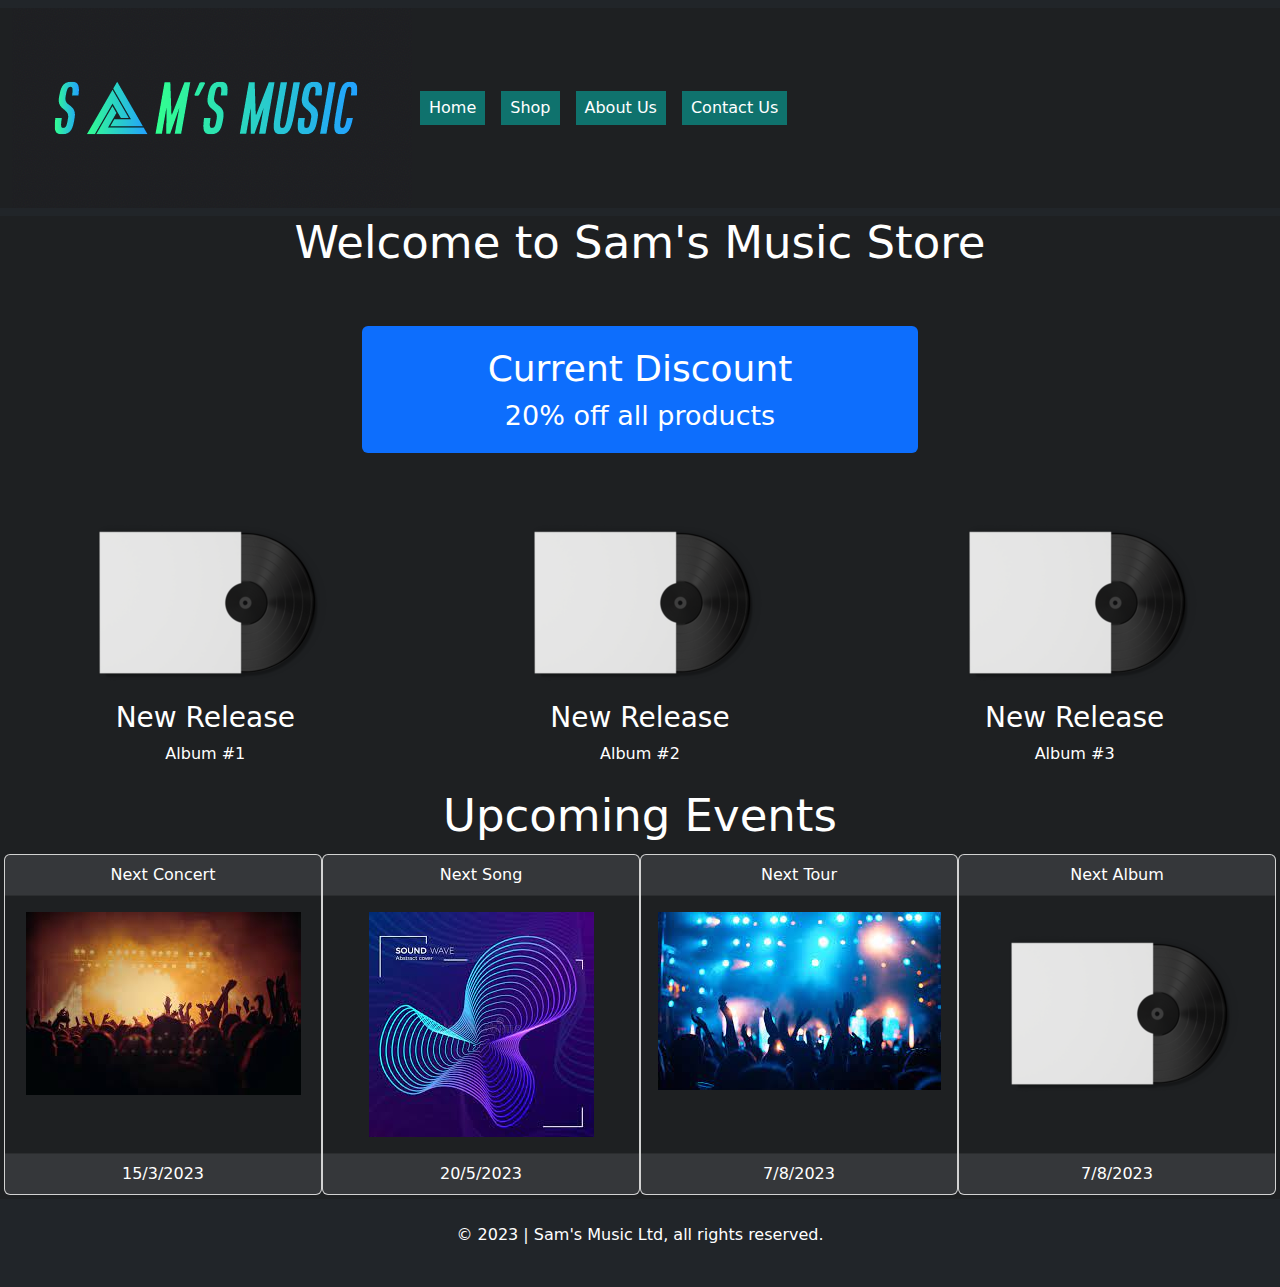
==== index.html @ c61a61d7 "Update index.html" ====
<!DOCTYPE html>
<html lang="en">

<head>
    <meta charset="utf-8">
    <meta name="viewport" content="width=device-width, initial-scale=1">
    <title>Sam's Music</title>
    <link href="https://cdn.jsdelivr.net/npm/bootstrap@5.2.3/dist/css/bootstrap.min.css" rel="stylesheet">
    <script src="https://cdn.jsdelivr.net/npm/bootstrap@5.2.3/dist/js/bootstrap.bundle.min.js"></script>
    <link rel="stylesheet" href="css/main.css">
</head>

<body>
    <div>
        <a class ="visually-hidden-focusable" href="#main">Skip to main content</a>
        <div class="row">
            <div class="col-sm">
                <nav class="navbar navbar-expand-sm bg-dark navbar-dark">
                    <div class="container-fluid">
                        <img id="nav-logo" src="images/Logo.png" alt="Sam's Music Logo">
                        <button title="Navbar Button" class="navbar-toggler" type="button" aria-label = "Open Navbar Button" data-bs-toggle="collapse"
                            data-bs-target="#collapsibleNavbar">
                            <span class="navbar-toggler-icon"></span>
                        </button>
                        <div class="collapse navbar-collapse" id="collapsibleNavbar">
                            <ul class="navbar-nav">
                                <li class="nav-item">
                                    <form class="nav-link" action="index.html"><button type="submit">Home</button>
                                    </form>
                                </li>
                                <li class="nav-item">
                                    <form class="nav-link" action="shop.html"><button type="submit">Shop</button></form>
                                </li>
                                <li class="nav-item">
                                    <form class="nav-link" action="about.html"><button type="submit">About Us</button>
                                    </form>
                                </li>
                                <li class="nav-item">
                                    <form class="nav-link" action="contact.html"><button type="submit">Contact
                                            Us</button></form>
                                </li>
                            </ul>
                        </div>
                    </div>
                </nav>
            </div>
        </div>
    </div>
    <main id="main">
        <div>
            <div class="row">
                <h1 class="col title">Welcome to Sam's Music Store</h1>
            </div>
            <div class="row">
                <div class="col-0 col-sm-1 col-md-2 col-lg-3 col-xxl-4"></div>
                <div class="col m-5 p-3 bg-primary text-white rounded">
                    <span class="bg-primary center discount1"> Current Discount</span>
                    <span class="bg-primary center discount2"> 20% off all products</span>
                </div>
                <div class="col-0 col-sm-1 col-md-2 col-lg-3 col-xxl-3"></div>
            </div>
            <div id="homeCarousel" class="carousel slide d-block d-lg-none" data-bs-ride="carousel">
                <div class="carousel-indicators center">
                    <button type="button" title="Carousel Indicator 1" aria-label = "Carousel Indicator 1" 
                        data-bs-target="#homeCarousel" data-bs-slide-to="0" class="active"></button>
                    <button type="button" title="Carousel Indicator 2" aria-label = "Carousel Indicator 2" 
                        data-bs-target="#homeCarousel" data-bs-slide-to="1"></button>
                    <button type="button" title="Carousel Indicator 3" aria-label = "Carousel Indicator 3" 
                        data-bs-target="#homeCarousel" data-bs-slide-to="2"></button>
                </div>
                <div class="carousel-inner">
                    <a class="hyper" href="shop.html">
                    <div class="carousel-item active">
                            <img src="images/Album6.png" alt="Album 6 Picture" class="d-block w-30 center" style="width:33%">
                            <span class="h3 center"> New Release</span>
                            <p class="center"> Album #6</p>
                            <br>
                    </div>
                    <div class="carousel-item">
                            <img src="images/Album5.png" alt="Album 5 Picture" class="d-block w-30 center" style="width:33%">
                            <span class="h3 center"> New Release</span>
                            <p class="center"> Album #5</p>
                            <br>
                    </div>
                    <div class="carousel-item">
                            <img src="images/Album5.png" alt="Album 4 Picture" class="d-block w-30 center" style="width:33%">
                            <span class="h3 center"> New Release</span>
                            <p class="center"> Album #4</p>
                            <br>
                    </div>
                    </a>
                    <button title="Carousel Previous Button" aria-label = "Carousel Previous Button" 
                        class="carousel-control-prev" type="button" data-bs-target="#homeCarousel" data-bs-slide="prev">
                        <span class="carousel-control-prev-icon"></span>
                    </button>
                    <button title="Carousel Next Button" aria-label = "Carousel Next Button" 
                        class="carousel-control-next" type="button" data-bs-target="#homeCarousel" data-bs-slide="next">
                        <span class="carousel-control-next-icon"></span>
                    </button>
                </div>
            </div>
            <div class = "d-none d-lg-block">
                <a class="hyper" href="shop.html"></a>
                    <div class="row">
                        <div class="col-lg-4">
                                <img src="images/album1.webp" alt="Album 1 Picture" class="d-block w-30 center">
                                <span class="h3 center"> New Release</span>
                                <p class="center"> Album #1</p>
                        </div>
                        <div class="col-lg-4">
                                <img src="images/album1.webp" alt="Album 2 Picture" class="d-block w-30 center">
                                <span class="h3 center"> New Release</span>
                                <p class="center"> Album #2</p>
                        </div>
                        <div class="col-lg-4">
                                <img src="images/album1.webp" alt="Album 3 Picture" class="d-block w-30 center">
                                <span class="h3 center"> New Release</span>
                                <p class="center"> Album #3</p>
                        </div>
                    </div>
                </a>
            </div>
        </div>
        <div class="container-fluid">
            <span class="center title">Upcoming Events</span>
            <div class="cards row p-1">
                <div class="col-lg-3 col-sm-6 p-0 card">
                    <div class="card-header light"><span class="center light">Next Concert</span> </div>
                    <div class="card-body"><img class="img-fluid mx-auto d-block" src="images/concert.jpeg"
                            alt="Picture of a crowd at a concert with orange lights"></div>
                    <div class="card-footer light"><span class="center light">15/3/2023</span></div>
                </div>
                <div class="col-lg-3 col-sm-6 p-0 card">
                    <div class="card-header light"><span class="center light">Next Song</span></div>
                    <div class="card-body"><img class="img-fluid mx-auto d-block" src="images/nextalbum.jpeg"
                            alt="Logo of the song"></div>
                    <div class="card-footer light"><span class="center light">20/5/2023</span></div>
                </div>
                <div class="col-lg-3 col-sm-6 p-0 card">
                    <div class="card-header light"><span class="center light">Next Tour</span></div>
                    <div class="card-body"><img class="img-fluid mx-auto d-block" src="images/tour.jpeg"
                            alt="Picture of a crowd at a concert with blue lights"></div>
                    <div class="card-footer light"><span class="center light">7/8/2023</span></div>
                </div>
                <div class="col-lg-3 col-sm-6 p-0 card">
                    <div class="card-header light"><span class="center light">Next Album</span></div>
                    <div class="card-body"><img class="img-fluid mx-auto d-block" src="images/album1.webp"
                            alt="Picture of the next album"></div>
                    <div class="card-footer light"><span class="center light">7/8/2023</span></div>
                </div>
            </div>
        </div>
    </main>
    <div class="p-4 bg-dark text-center">
        <p class="bg-dark">&copy; 2023 | Sam's Music Ltd, all rights reserved.</p>
    </div>
</body>

</html>
---- css/main.css ----
* {
    background-color: #1e2022;
    color: white
}

button {
    background-color: #0f726d;
    padding: 5px 9px;
    border: none
}

button:hover {
    background-color: #04ccc3;
}

#nav-logo {
    max-width: 33%;
    height: auto;
}

.offcanvas {
    background-color: #1e2022;
}

.carousel-control-next:hover {
    background-color: #1e2022;
}

.carousel-control-prev:hover {
    background-color: #1e2022;
}

.center {
    display: block;
    margin-left: auto;
    margin-right: auto;
    text-align: center;
}

.hyper:link {
    text-decoration: none;
}

.card-body {
    background-color: #1e2022;
}

.navbar-toggler-icon {
    background-color: #04ccc200;
}

.light {
    background-color: #35373a;
}

.product-img {
    max-width: 100%;
}

body {
    overflow-x: hidden
}

.title {
    font-size: 5vmin;
    text-align: center
}

.discount1 {
    font-size: 4vmin
}

.discount2 {
    font-size: 3vmin
}

#contactform {
    padding: 20px;
    width: 90%;
    overflow-y: auto;
    overflow-x: hidden;
    height: 90%
}

input[type=text],
textarea {
    width: 100%;
    padding: 5px;
    margin: 5px;
    resize: vertical;
    background-color: #404040
}

input[type=submit] {
    background-color: #0f726d;
    padding: 10px 18px;
    border: none
}

input[type=submit]:hover {
    background-color: #04ccc3;
}

#textarea {
    height: 200px
}
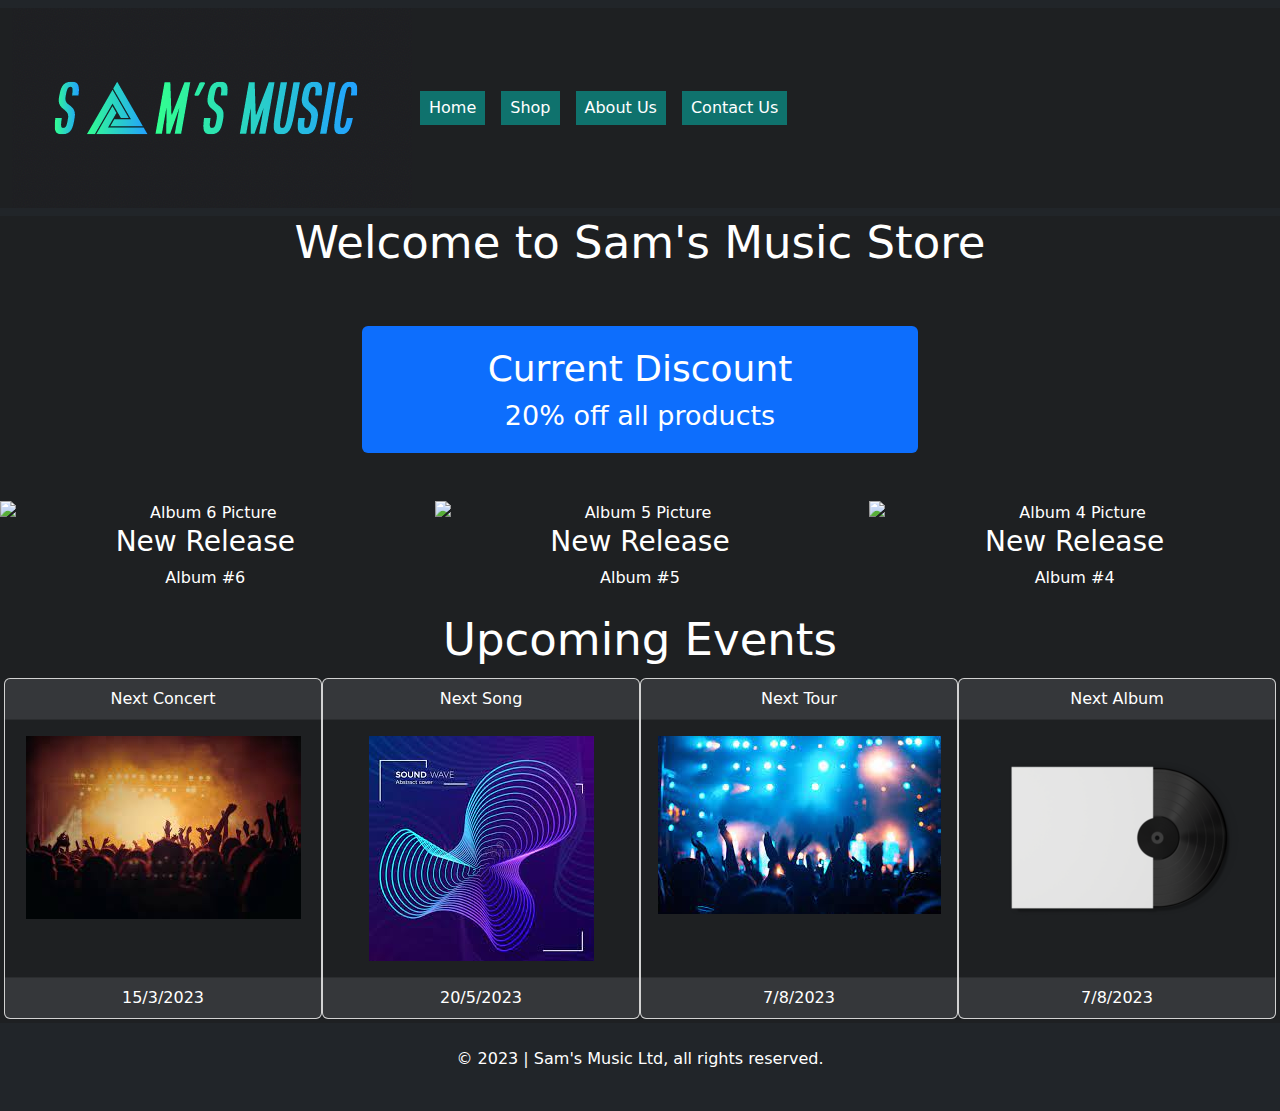
==== commit d41b3146: "Update index.html" ====
--- a/index.html
+++ b/index.html
@@ -103,19 +103,19 @@
                 <a class="hyper" href="shop.html"></a>
                     <div class="row">
                         <div class="col-lg-4">
-                                <img src="images/album1.webp" alt="Album 1 Picture" class="d-block w-30 center">
+                                <img src="images/album6.png" alt="Album 6 Picture" class="d-block w-30 center">
                                 <span class="h3 center"> New Release</span>
-                                <p class="center"> Album #1</p>
+                                <p class="center"> Album #6</p>
                         </div>
                         <div class="col-lg-4">
-                                <img src="images/album1.webp" alt="Album 2 Picture" class="d-block w-30 center">
+                                <img src="images/album5.png" alt="Album 5 Picture" class="d-block w-30 center">
                                 <span class="h3 center"> New Release</span>
-                                <p class="center"> Album #2</p>
+                                <p class="center"> Album #5</p>
                         </div>
                         <div class="col-lg-4">
-                                <img src="images/album1.webp" alt="Album 3 Picture" class="d-block w-30 center">
+                                <img src="images/album4.png" alt="Album 4 Picture" class="d-block w-30 center">
                                 <span class="h3 center"> New Release</span>
-                                <p class="center"> Album #3</p>
+                                <p class="center"> Album #4</p>
                         </div>
                     </div>
                 </a>
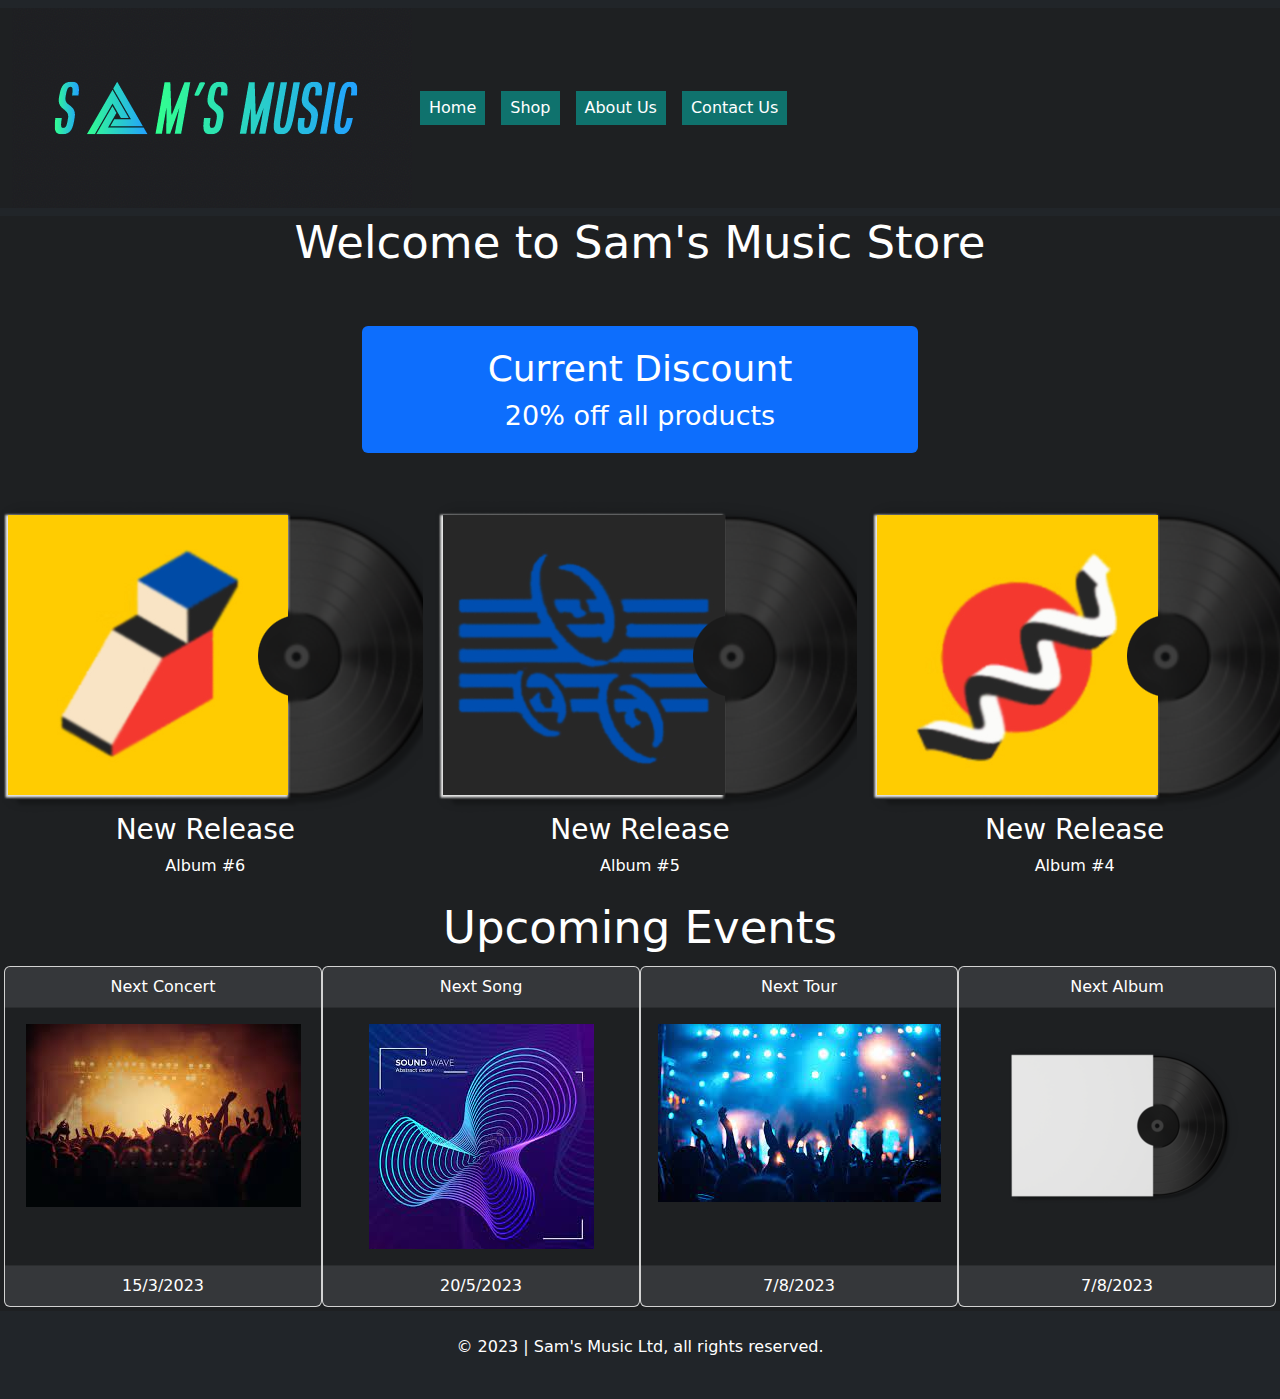
==== commit 5e42541d: "Update index.html" ====
--- a/index.html
+++ b/index.html
@@ -103,17 +103,17 @@
                 <a class="hyper" href="shop.html"></a>
                     <div class="row">
                         <div class="col-lg-4">
-                                <img src="images/album6.png" alt="Album 6 Picture" class="d-block w-30 center">
+                                <img src="images/Album6.png" alt="Album 6 Picture" class="d-block w-30 center">
                                 <span class="h3 center"> New Release</span>
                                 <p class="center"> Album #6</p>
                         </div>
                         <div class="col-lg-4">
-                                <img src="images/album5.png" alt="Album 5 Picture" class="d-block w-30 center">
+                                <img src="images/Album5.png" alt="Album 5 Picture" class="d-block w-30 center">
                                 <span class="h3 center"> New Release</span>
                                 <p class="center"> Album #5</p>
                         </div>
                         <div class="col-lg-4">
-                                <img src="images/album4.png" alt="Album 4 Picture" class="d-block w-30 center">
+                                <img src="images/Album4.png" alt="Album 4 Picture" class="d-block w-30 center">
                                 <span class="h3 center"> New Release</span>
                                 <p class="center"> Album #4</p>
                         </div>
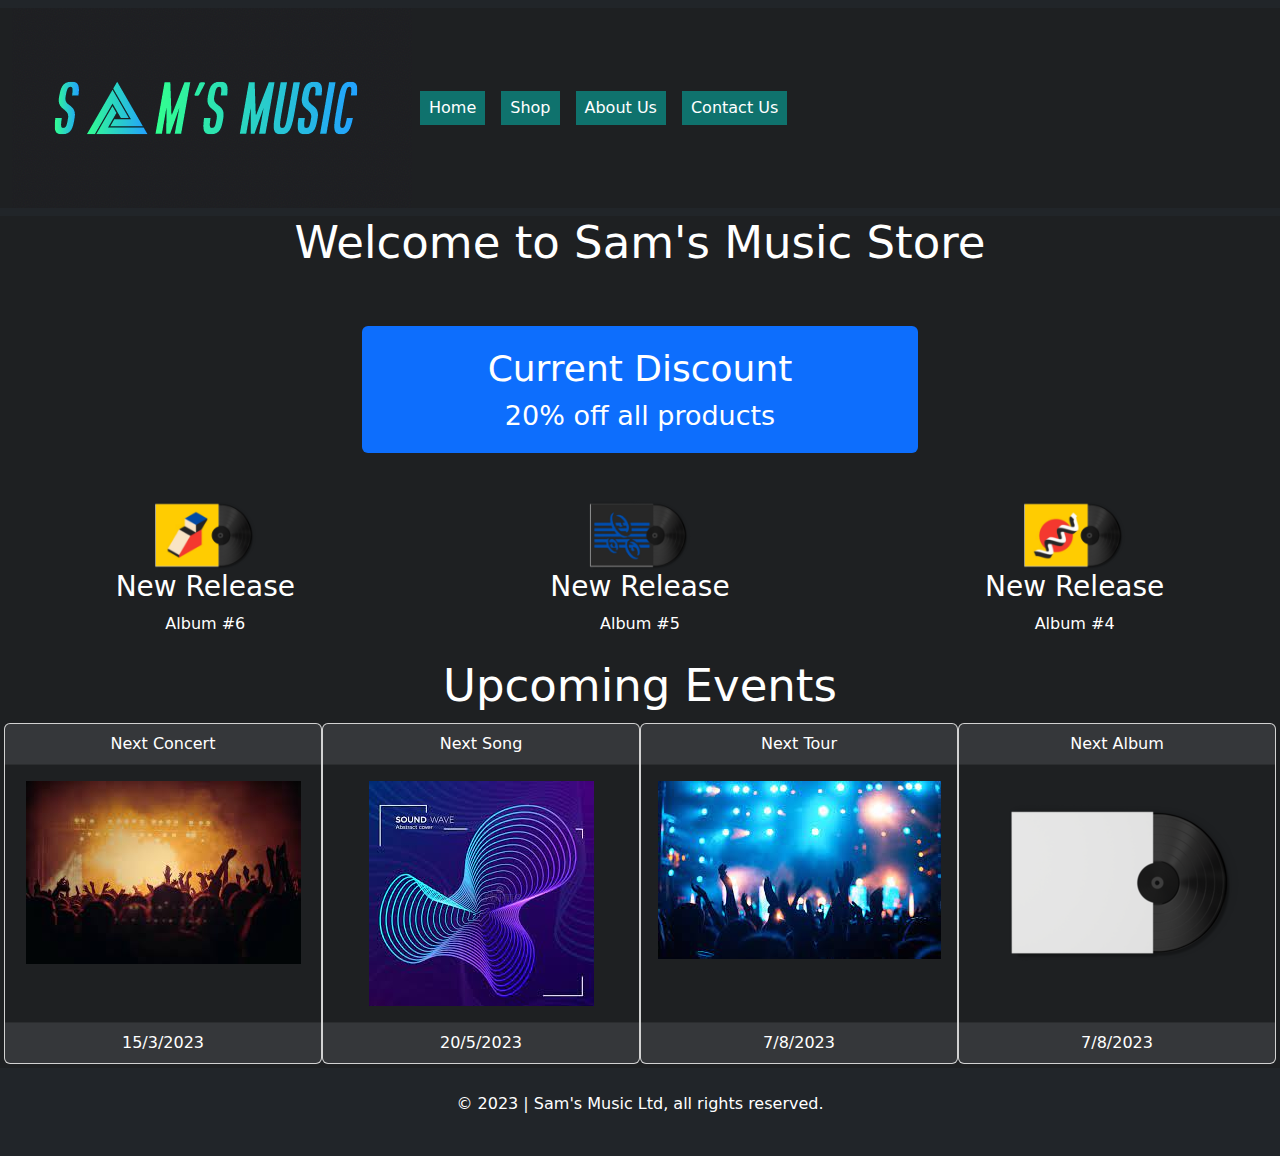
==== commit 4f78538a: "Update index.html" ====
--- a/index.html
+++ b/index.html
@@ -103,17 +103,17 @@
                 <a class="hyper" href="shop.html"></a>
                     <div class="row">
                         <div class="col-lg-4">
-                                <img src="images/Album6.png" alt="Album 6 Picture" class="d-block w-30 center">
+                                <img src="images/Album6.png" alt="Album 6 Picture" class="d-block w-30 center" style="width:25%">
                                 <span class="h3 center"> New Release</span>
                                 <p class="center"> Album #6</p>
                         </div>
                         <div class="col-lg-4">
-                                <img src="images/Album5.png" alt="Album 5 Picture" class="d-block w-30 center">
+                                <img src="images/Album5.png" alt="Album 5 Picture" class="d-block w-30 center p-10" style="width:25%">
                                 <span class="h3 center"> New Release</span>
                                 <p class="center"> Album #5</p>
                         </div>
                         <div class="col-lg-4">
-                                <img src="images/Album4.png" alt="Album 4 Picture" class="d-block w-30 center">
+                                <img src="images/Album4.png" alt="Album 4 Picture" class="d-block w-30 center p-10" style="width:25%">
                                 <span class="h3 center"> New Release</span>
                                 <p class="center"> Album #4</p>
                         </div>
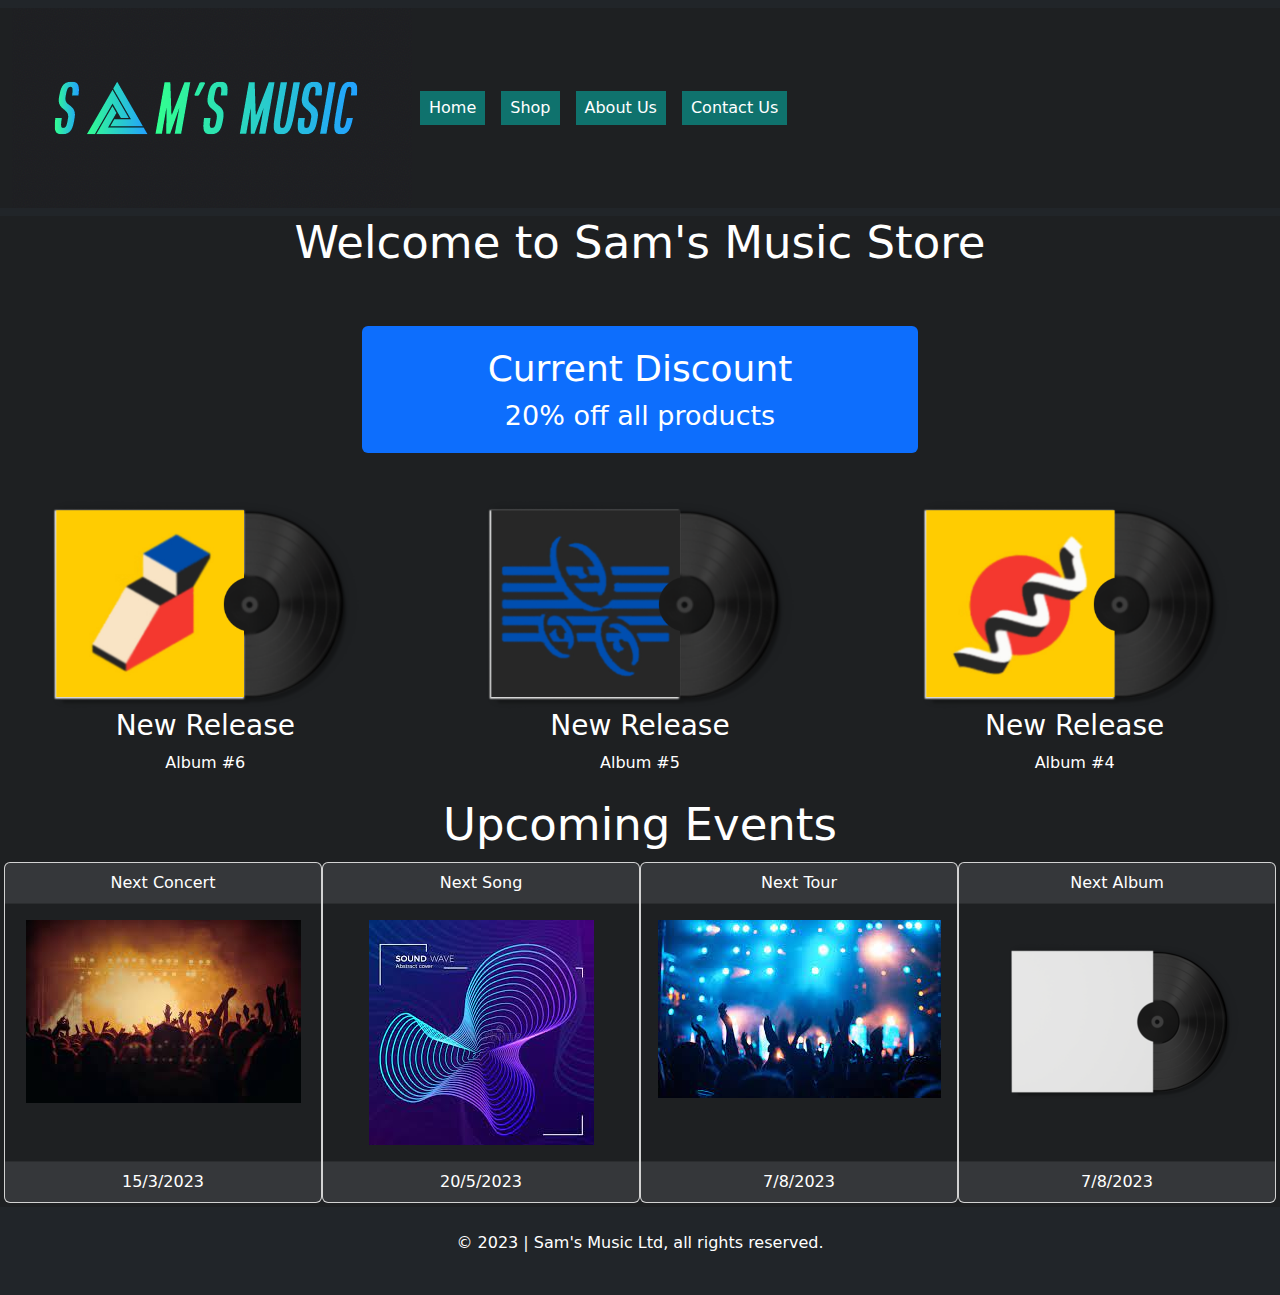
==== commit d899f456: "Update index.html" ====
--- a/index.html
+++ b/index.html
@@ -103,17 +103,17 @@
                 <a class="hyper" href="shop.html"></a>
                     <div class="row">
                         <div class="col-lg-4">
-                                <img src="images/Album6.png" alt="Album 6 Picture" class="d-block w-30 center" style="width:25%">
+                                <img src="images/Album6.png" alt="Album 6 Picture" class="d-block w-30 center" style="width:75%">
                                 <span class="h3 center"> New Release</span>
                                 <p class="center"> Album #6</p>
                         </div>
                         <div class="col-lg-4">
-                                <img src="images/Album5.png" alt="Album 5 Picture" class="d-block w-30 center p-10" style="width:25%">
+                                <img src="images/Album5.png" alt="Album 5 Picture" class="d-block w-30 center p-10" style="width:75%">
                                 <span class="h3 center"> New Release</span>
                                 <p class="center"> Album #5</p>
                         </div>
                         <div class="col-lg-4">
-                                <img src="images/Album4.png" alt="Album 4 Picture" class="d-block w-30 center p-10" style="width:25%">
+                                <img src="images/Album4.png" alt="Album 4 Picture" class="d-block w-30 center p-10" style="width:75%">
                                 <span class="h3 center"> New Release</span>
                                 <p class="center"> Album #4</p>
                         </div>
